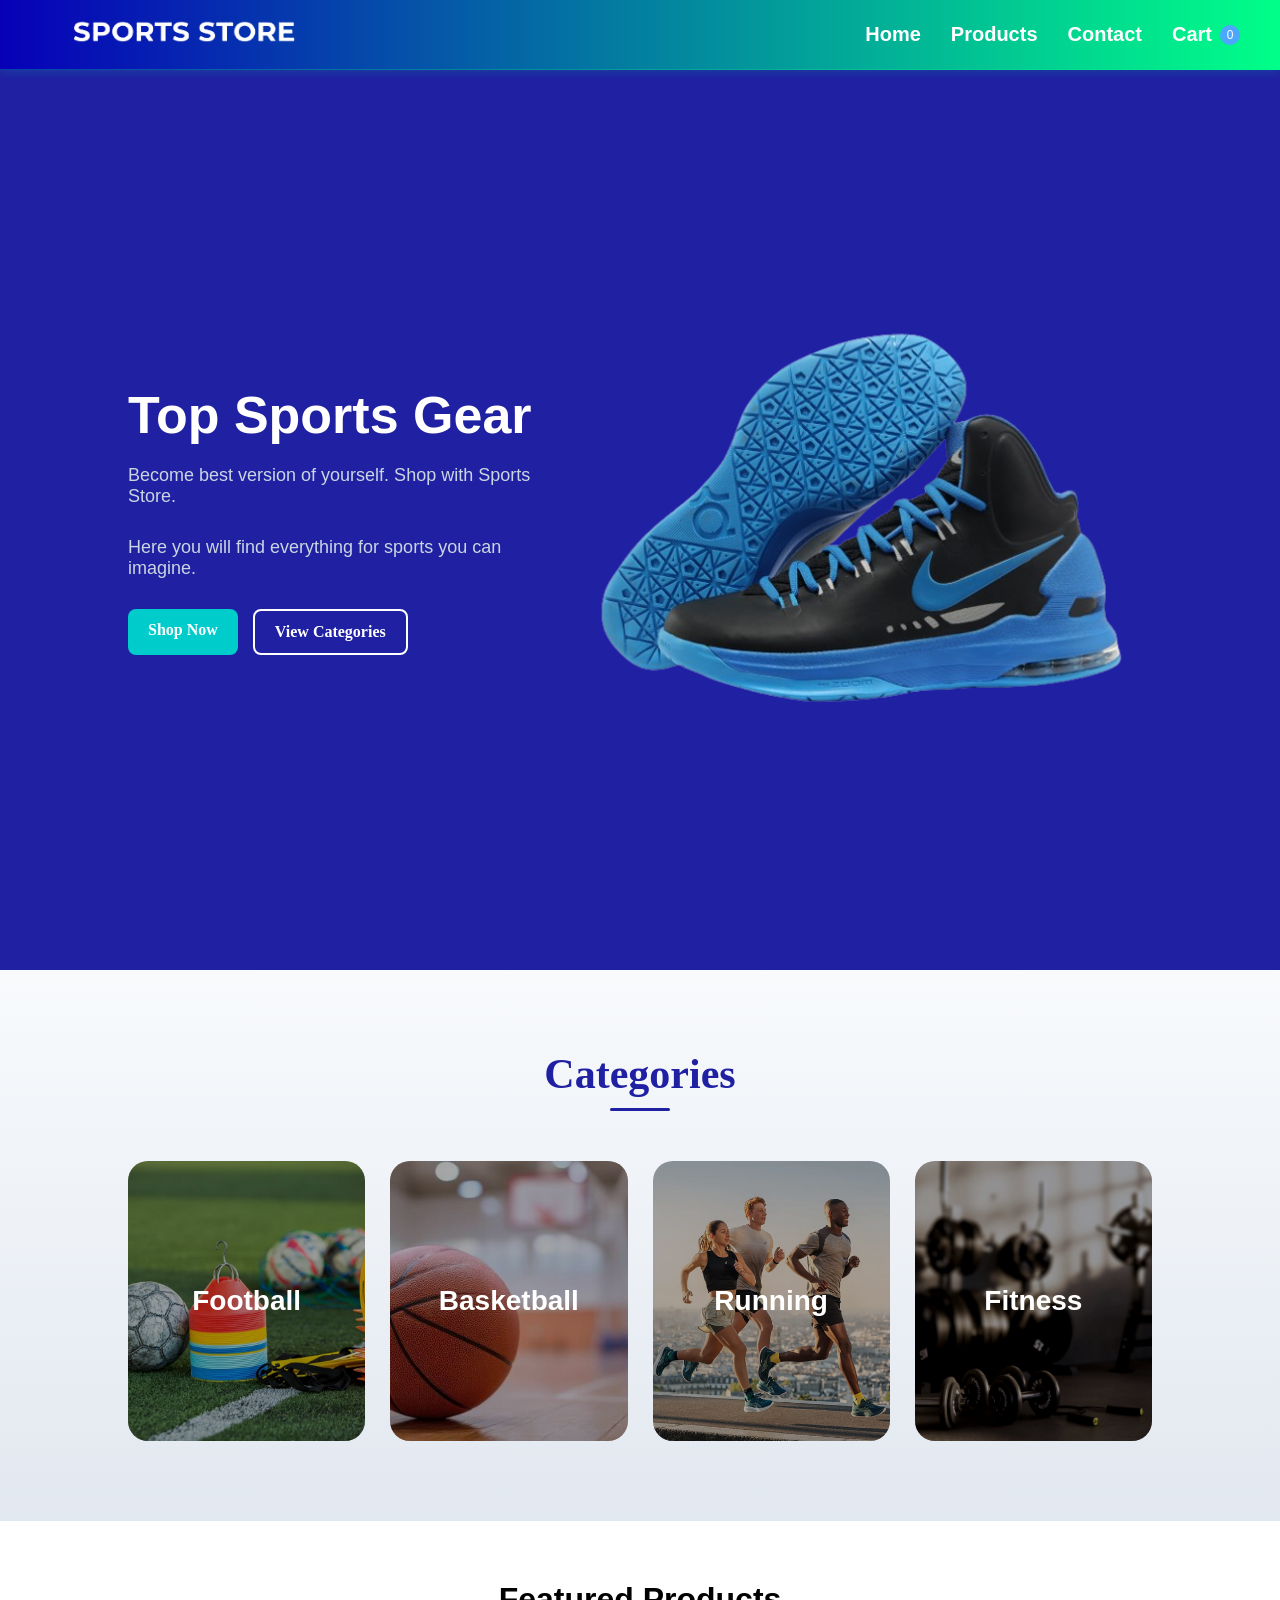
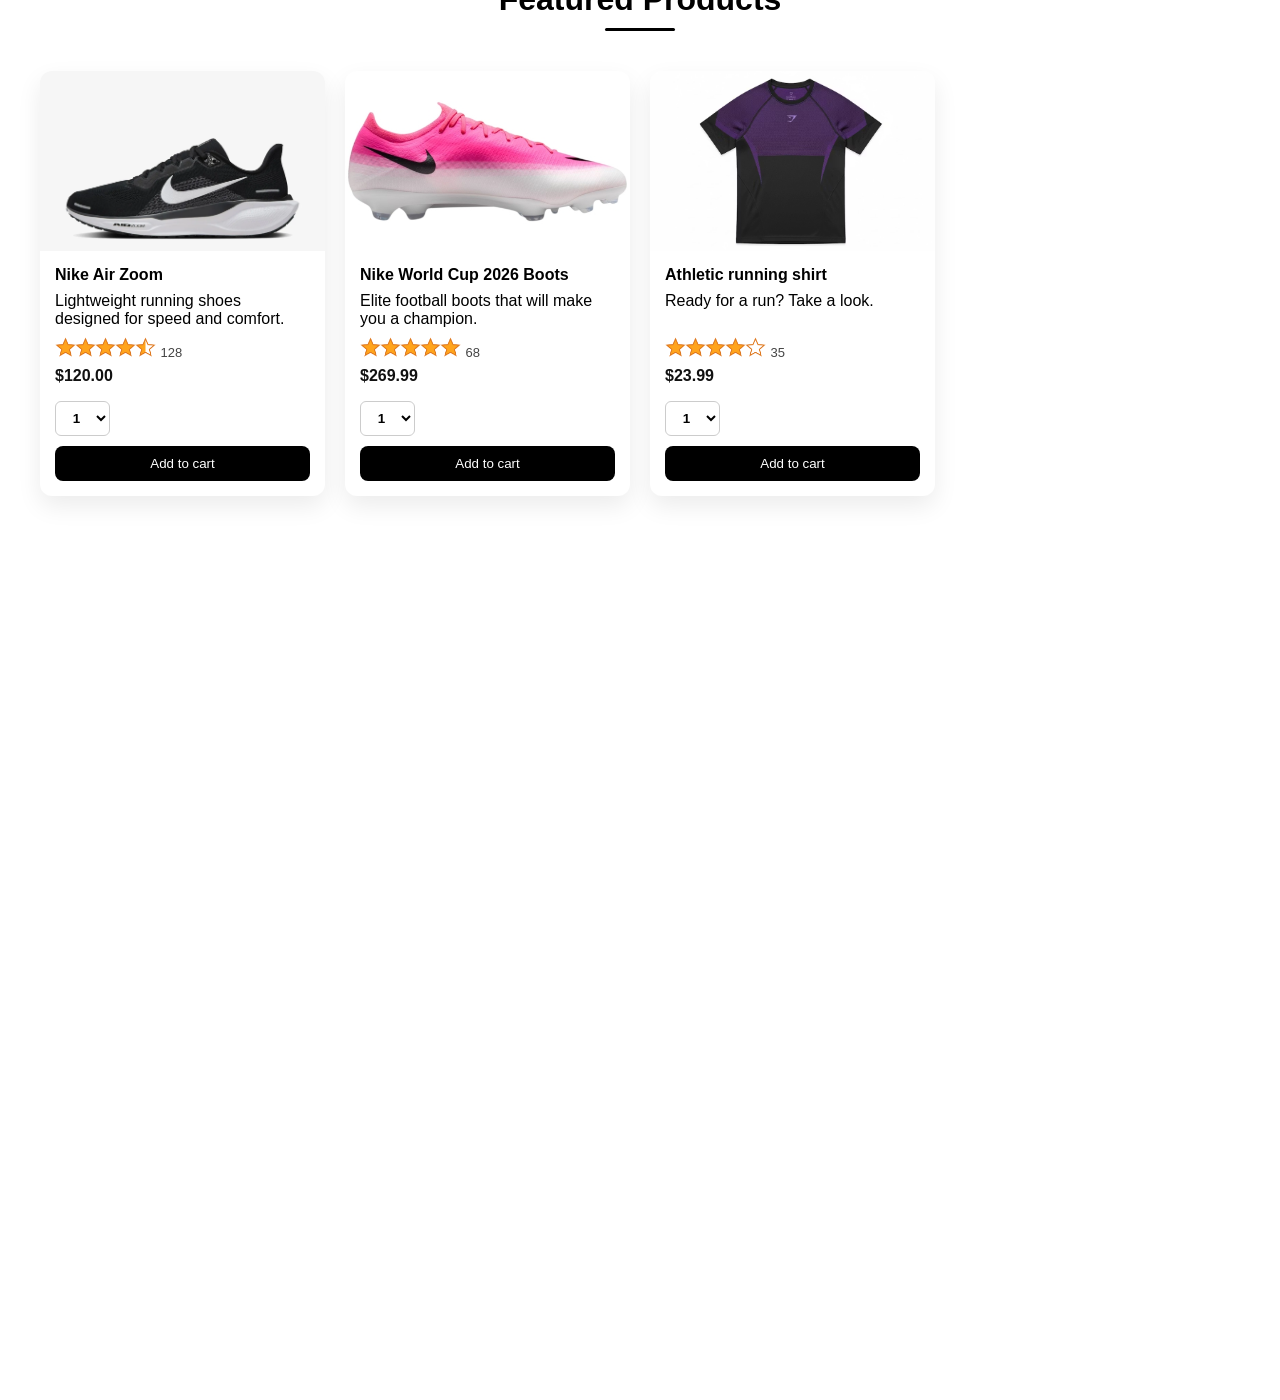
==== html/index.html @ 6fd8a6c9 "Add function for updating cart count in the home page" ====
<!DOCTYPE html>
<html lang="en">
<head>
  <meta charset="UTF-8">
  <meta name="viewport" content="width=device-width, initial-scale=1.0">
  <title>SportsStore.com</title>
  <link rel="stylesheet" href="../styles/style.css">
  <link rel="stylesheet" href="../styles/categories.css">
  <link rel="stylesheet" href="../styles/products.css">
</head>
<body>
  <nav class="navbar">
        <div class="logo">
            <img class="store-logo" title="logo" src="../images/store-logo.png">
        </div>

        <input type="checkbox" id="menu-toggle">

        <label for="menu-toggle" class="hamburger">
            ☰
        </label>

        <ul class="nav-links">
            <li><a href="#">Home</a></li>
            <li><a href="#products">Products</a></li>
            <li><a href="#">Contact</a></li>
            <li>
                <a href="cart.html" target="_blank" class="cart js-cart">
                    Cart
                    <span class="cart-count js-cart-count">3</span>
                </a>
            </li>
        </ul>
    </nav>

    <main>
      <section class="hero">
      <div class="hero-content">
        <h1 class="hero-title">Top Sports Gear</h1>
        <p>Become best version of yourself. Shop with Sports Store.</p>
        <p>Here you will find everything for sports you can imagine.</p>

        <div class="hero-buttons">
          <a href="#products" class="btn primary">Shop Now</a>
          <a href="#categories" class="btn secondary">View Categories</a>
        </div>
      </div>

      <div class="hero-image">
        <img src="../images/basketball-shoe-hero-removebg-preview.png" alt="Sports gear" />
      </div>
    </section>

    <section class="categories" id="categories">

        <h2>Categories</h2>

        <div class="categories-container">

            <div class="category-card">
                <img src="../images/football-cones-and-training-equipment.webp" alt="Football">
                <div class="category-overlay">
                    <h3>Football</h3>
                </div>
            </div>

            <div class="category-card">
                <img src="../images/basketball-on-court-action-shot-of-game-equipment-for-sportsgraphy-and-team-competition-photo.jpeg" alt="Basketball">
                <div class="category-overlay">
                    <h3>Basketball</h3>
                </div>
            </div>

            <div class="category-card">
                <img src="../images/asics_homepage_desktop_hero_c26_020124.webp" alt="Running">
                <div class="category-overlay">
                    <h3>Running</h3>
                </div>
            </div>

            <div class="category-card">
                <img src="../images/equipment (6).jpg" alt="Fitness">
                <div class="category-overlay">
                    <h3>Fitness</h3>
                </div>
            </div>
        </div>
    </section>

    <section class="featured-products" id="products">
          <h2 class="section-title">Featured Products</h2>

          <div class="products-grid js-products-grid">

            <!-- PRODUCT CARD (template za JS kasnije) -->
            <div class="product-card js-product-card">
            </div>
          </div>
   </section>
  </main>
  <script src="../scripts/store.js" type="module"></script>
</body>
</html>
---- styles/style.css ----
/*
 Navbar
*/
section {
  scroll-margin-top: 60px;
  /*Global fix for sections scroll*/
}

* {
  margin: 0;
  padding: 0;
  box-sizing: border-box;
}

html {
  scroll-behavior: smooth;
}

body {
  font-family: Arial, sans-serif;
  height: 3000px;
}

.navbar {
  height: 70px;
  display: flex;
  justify-content: space-between;
  align-items: center;
  padding: 0 40px;
  background: linear-gradient(90deg, #0700b8 0%, #00ff88 100%);
  color: white;
  border-bottom: 1px solid rgba(0, 255, 136, 0.25);
  box-shadow: 0 2px 10px rgba(0, 255, 136, 0.15);
  position: sticky;
  top: 0;
  z-index: 1000;
}

.logo {
  font-size: 24px;
  font-weight: bold;
  cursor: pointer;
}

.store-logo {
  width: 12em;
  height: 12em;
  object-fit: contain;
}

.nav-links {
  display: flex;
  list-style: none;
  gap: 30px;
  align-items: center;
  font-family: arial;
  font-weight: 700;
}

.nav-links a {
  text-decoration: none;
  color: white;
  font-size: 20px;
  transition: 0.3s;
}

.nav-links a:hover {
  color: #ffffff;
  text-shadow: 15px 10px 15px rgba(0, 0, 0, 0.25);
}


.cart {
  display: flex;
  align-items: center;
  gap: 8px;
}


.cart-count {
  background-color: #4da6ff;
  color: white;
  font-size: 12px;
  width: 20px;
  height: 20px;
  border-radius: 50%;
  display: flex;
  justify-content: center;
  align-items: center;
  font-family: arial;
  font-weight: 300;
}


#menu-toggle {
  display: none;
}


.hamburger {
  display: none;
  font-size: 30px;
  cursor: pointer;
}


/* 
 Mobile
*/

@media (max-width: 768px) {

  .navbar {
    padding: 0 20px;
  }

  .hamburger {
    display: block;
  }


  .nav-links {
    position: absolute;
    top: 70px;
    left: 0;
    width: 100%;
    background-color: #111;
    font-family: arial;
    font-weight: 700;
    background: linear-gradient(90deg, #0700b8 0%, #00ff88 100%);
    border-top: 1px solid white;
    border-bottom: 1px solid white;
    box-shadow: 2px 2px 10px rgba(0, 0, 0, 0.25);
    z-index: 100;

    flex-direction: column;
    gap: 20px;
    padding: 30px 0;

    display: none;
  }


  #menu-toggle:checked~.nav-links {
    display: flex;
  }

}

/*
 Hero section
*/

.hero {
  position: relative;
  display: flex;
  align-items: center;
  justify-content: space-between;
  padding: 80px 10%;
  min-height: 100vh;
  background-color: rgb(32, 32, 163);
  color: rgb(255, 255, 255);
  overflow: hidden;
}

.hero-title {
  font-weight: bold;
}


.hero-content {
  max-width: 500px;
}

.hero h1 {
  font-size: 52px;
  margin-bottom: 20px;
}

.hero p {
  font-size: 18px;
  color: #cbd5e1;
  margin-bottom: 30px;
}

.hero-buttons {
  display: flex;
  gap: 15px;
}

.btn {
  padding: 12px 20px;
  border-radius: 8px;
  text-decoration: none;
  font-weight: bold;
  font-family: JetBrains Mono;
}


.primary {
  background-color: #00cccc;
  color: white;
  transition: color 0.35s,
    background-color 0.35s,
    font-weight 0.35s,
    opacity 0.15s;
}

.primary:hover {
  color: #00cccc;
  background-color: white;
  font-weight: 900;
}

.primary:active {
  opacity: 0.6;
}

.secondary {
  border: 2px solid white;
  color: white;
  transition: color 0.35s,
    background-color 0.35s,
    opacity 0.15s;
}

.secondary:hover {
  color: rgb(32, 32, 163);
  background-color: white;
}

.secondary:active {
  opacity: 0.6;
}

.hero-image img {
  width: 600px;
  max-width: 100%;
}

/* responsive */
@media (max-width: 768px) {
  .hero {
    flex-direction: column;
    text-align: center;
    min-height: auto;
    padding: 40px 20px 20px;
  }

  .hero h1 {
    font-size: 36px;
  }

  .hero-buttons {
    justify-content: center;
  }

  .hero-image {
    width: 250px;
    margin-top: 20px;
  }
}
---- styles/categories.css ----
/*
 Categories
*/
.categories {
  padding: 80px 10%;
  background: linear-gradient(180deg,
      #f8fafc 0%,
      #e2e8f0 100%);
}

#categories {
  scroll-margin-top: 60px;
  /* prilagodi visini navbara */
}

.categories h2 {
  text-align: center;
  font-size: 42px;
  margin-bottom: 50px;
  color: rgb(32, 32, 163);
  font-family: JetBrains Mono;
}

h2 {
  text-align: center;
  position: relative;
  margin-bottom: 20px;
  font-weight: bold;
}

h2::after {
  content: "";
  display: block;
  width: 60px;
  height: 3px;
  background: rgb(32, 32, 163);
  margin: 10px auto 0;
  /* ključ za centriranje linije */
  border-radius: 2px;
}


.categories-container {
  display: grid;
  grid-template-columns: repeat(4, 1fr);
  gap: 25px;
}


.category-card {
  position: relative;
  height: 280px;
  border-radius: 20px;
  overflow: hidden;
  cursor: pointer;
}


.category-card img {
  width: 100%;
  height: 100%;
  object-fit: cover;
  transition: 0.4s ease;
}


.category-overlay {
  position: absolute;
  inset: 0;

  display: flex;
  justify-content: center;
  align-items: center;

  background: rgba(0, 0, 0, 0.35);

  color: white;
}


.category-overlay h3 {
  font-size: 28px;
}


/* Hover effect */

.category-card:hover img {
  transform: scale(1.1);
}


.category-card:hover .category-overlay {
  background-color: rgba(32, 32, 163, 0.45);
}



/* Responsive */

@media(max-width: 900px) {

  .categories-container {
    grid-template-columns: repeat(2, 1fr);
  }

}


@media(max-width: 600px) {

  .categories {
    padding: 50px 20px;
  }


  .categories h2 {
    font-size: 32px;
  }


  .categories-container {
    grid-template-columns: 1fr;
  }

}
---- styles/products.css ----
.featured-products {
  padding: 60px 40px;
}

.section-title {
  text-align: center;
  font-size: 32px;
  margin-bottom: 40px;
  position: relative;
}

.section-title::after {
  content: "";
  display: block;
  width: 70px;
  height: 3px;
  background: black;
  margin: 10px auto 0;
  border-radius: 2px;
}

/* GRID */
.products-grid {
  display: grid;
  grid-template-columns: repeat(4, 1fr);
  gap: 20px;
  align-items: stretch;
}

/* CARD */
.product-card {
  background: white;
  border-radius: 12px;
  overflow: hidden;
  box-shadow: 0 10px 25px rgba(0, 0, 0, 0.08);
  transition: 0.3s ease;
  display: flex;
  flex-direction: column;
  height: 100%;
  cursor: pointer;
}

.product-card:hover {
  transform: translateY(-6px);
}

/* IMAGE */
.product-image {
  width: 100%;
  height: 180px;
  object-fit: cover;
}

/* INFO */
.product-info {
  padding: 15px;
  display: flex;
  flex-direction: column;
  flex: 1;
}

.product-name {
  font-size: 16px;
  margin-bottom: 8px;
}

.product-desc {
  min-height: 45px;
}

.product-rating span {
  color: #444;
  font-size: 13px;
}

.product-price {
  font-size: 16px;
  font-weight: bold;
  margin: 6px 0;
  color: #111;
}

.quantity-control {
  margin: 10px 0;
}

.quantity-select {
  width: 55px;
  height: 35px;
  border: 1px solid #ccc;
  border-radius: 6px;
  text-align: center;
  font-weight: bold;
  cursor: pointer;
  background: white;
}

.stars-image {
  object-fit: contain;
  height: 20px;
}

/* BUTTON */
.product-bottom {
  margin-top: auto;
}

.add-to-cart-btn {
  width: 100%;
  padding: 10px;
  border: none;
  background: black;
  color: white;
  border-radius: 8px;
  cursor: pointer;
  transition: 0.3s;
}

.add-to-cart-btn:hover {
  background: #333;
}

/*
 Responsive
*/
@media (max-width: 1000px) {
  .products-grid {
    grid-template-columns: repeat(3, 1fr);
  }
}

@media (max-width: 700px) {
  .products-grid {
    grid-template-columns: repeat(2, 1fr);
  }
}

@media (max-width: 450px) {
  .products-grid {
    grid-template-columns: 1fr;
  }
}
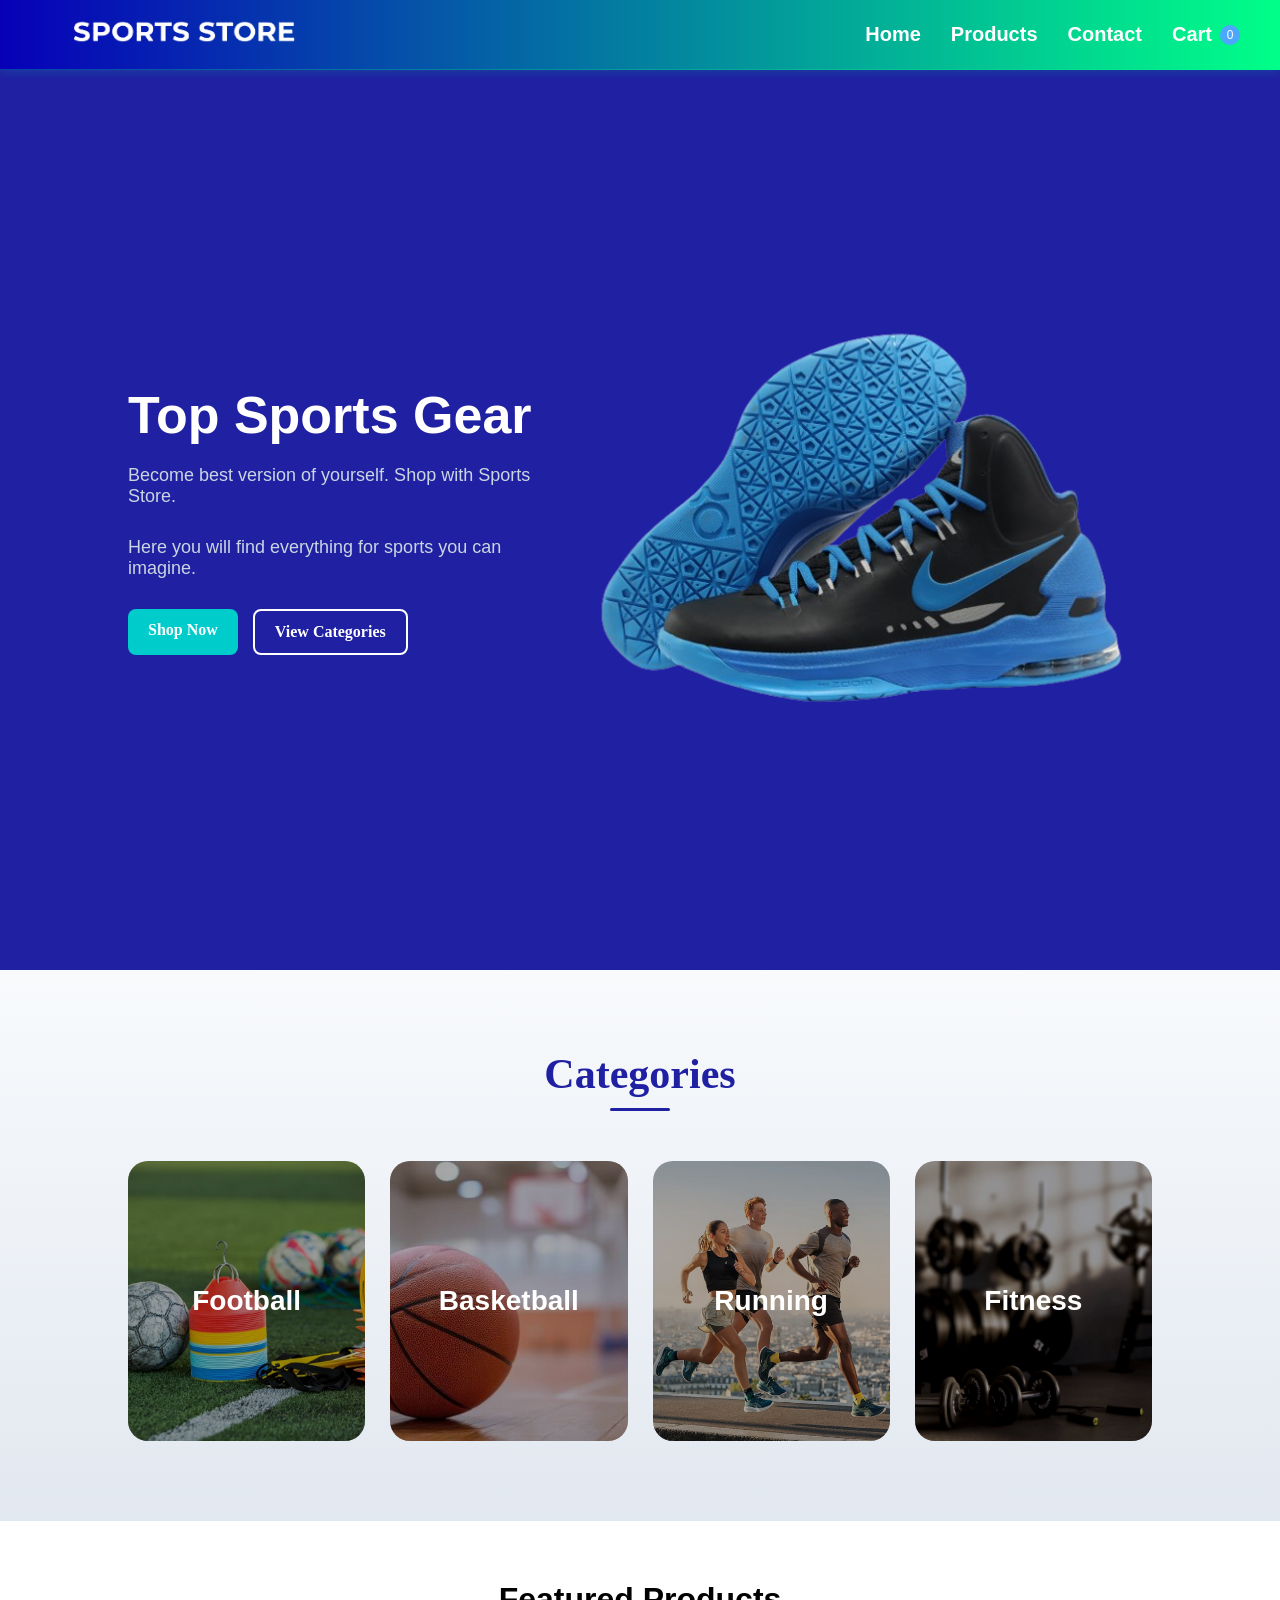
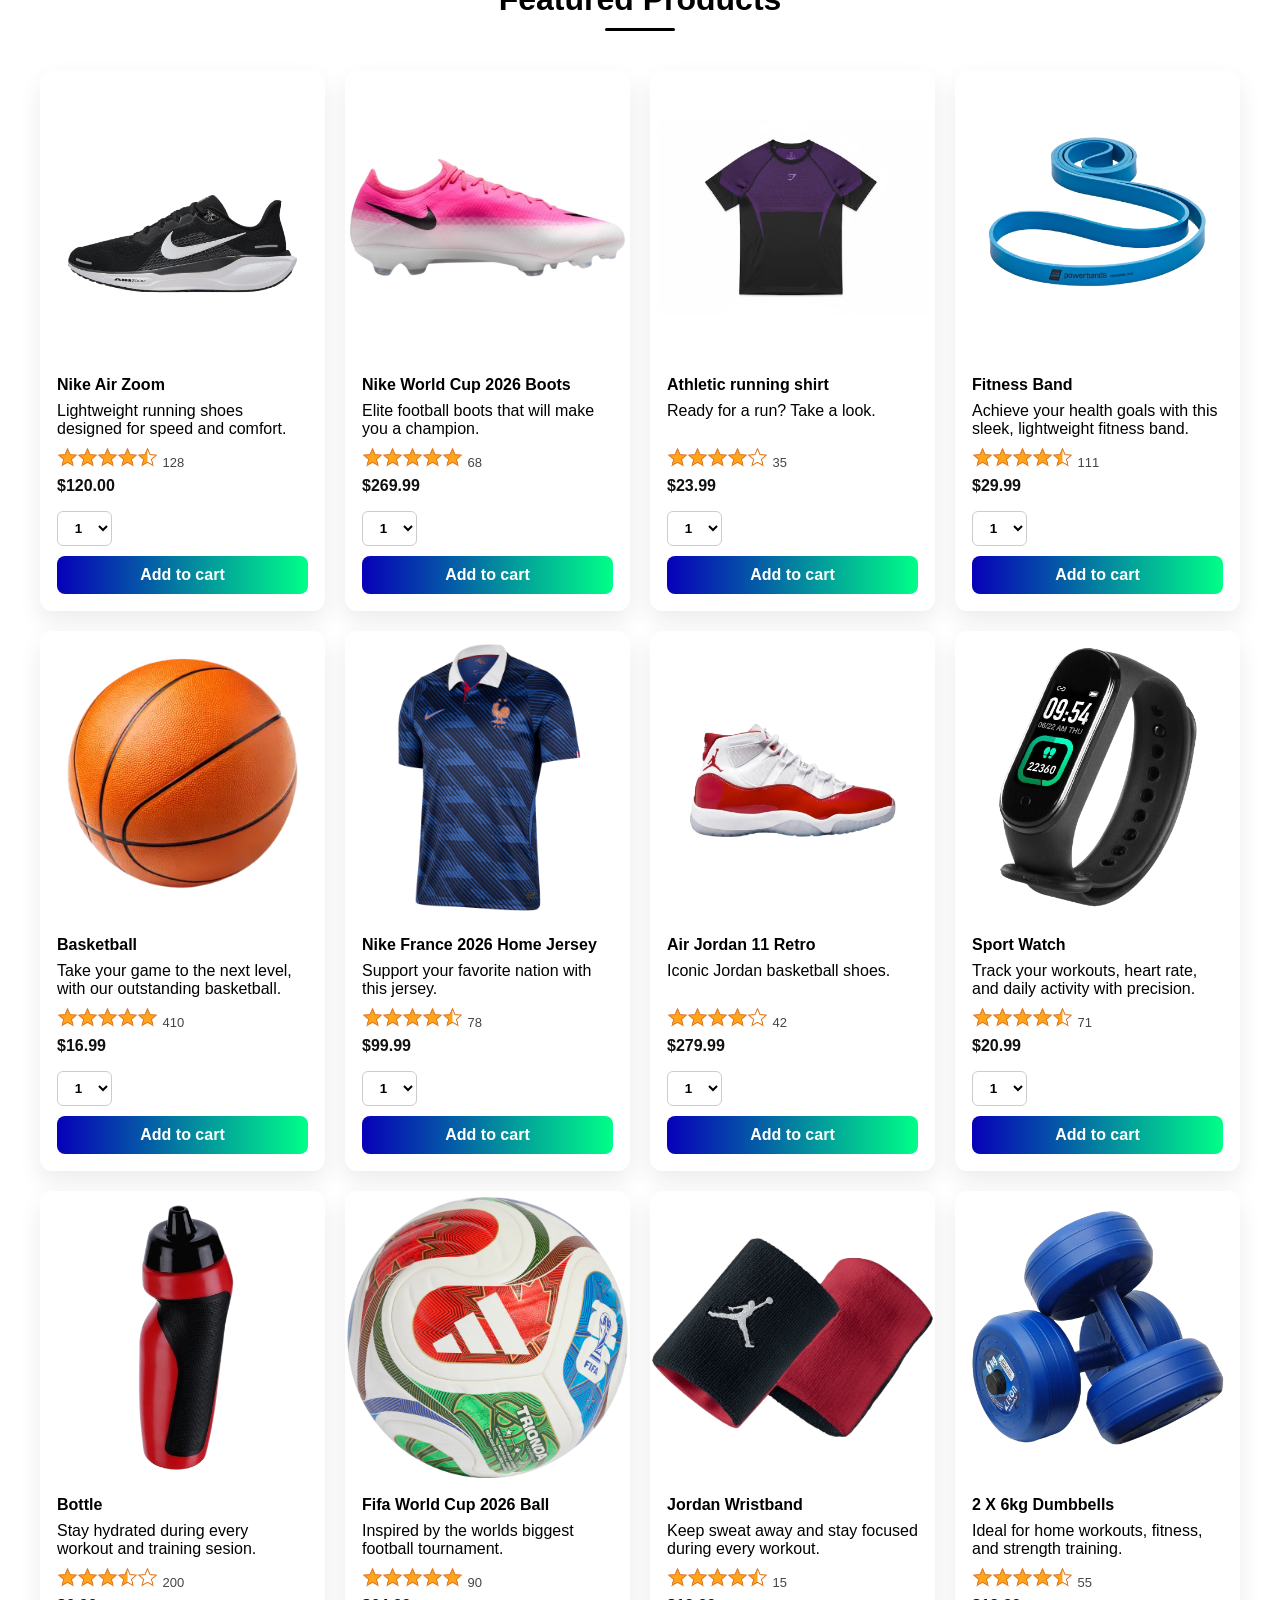
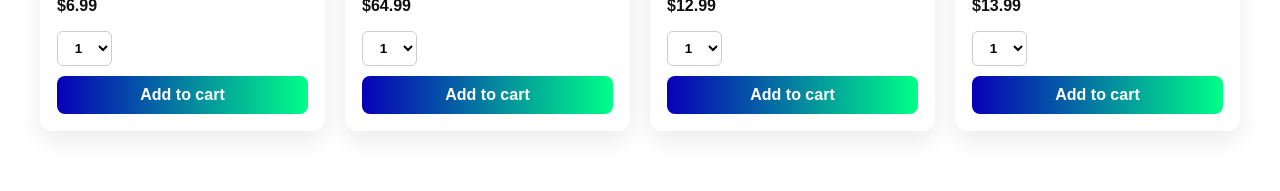
==== commit 62bffc1c: "Added few new products and improved product card looking" ====
--- a/html/index.html
+++ b/html/index.html
@@ -25,9 +25,9 @@
             <li><a href="#products">Products</a></li>
             <li><a href="#">Contact</a></li>
             <li>
-                <a href="cart.html" target="_blank" class="cart js-cart">
+                <a href="cart.html" class="cart js-cart">
                     Cart
-                    <span class="cart-count js-cart-count">3</span>
+                    <span class="cart-count js-cart-count">0</span>
                 </a>
             </li>
         </ul>
--- a/styles/products.css
+++ b/styles/products.css
@@ -30,25 +30,36 @@
 /* CARD */
 .product-card {
   background: white;
+  border: 2px solid transparent;
   border-radius: 12px;
   overflow: hidden;
   box-shadow: 0 10px 25px rgba(0, 0, 0, 0.08);
-  transition: 0.3s ease;
   display: flex;
   flex-direction: column;
   height: 100%;
   cursor: pointer;
+
+  transition:
+    transform 0.35s ease,
+    box-shadow 0.35s ease,
+    background 0.35s ease;
 }
 
 .product-card:hover {
   transform: translateY(-6px);
+
+  background:
+    linear-gradient(white, white) padding-box,
+    linear-gradient(90deg, #0700b8 0%, #00ff88 100%) border-box;
+
+  box-shadow: 0 15px 35px rgba(7, 0, 184, 0.18);
 }
 
 /* IMAGE */
 .product-image {
   width: 100%;
-  height: 180px;
-  object-fit: cover;
+  height: 18em;
+  object-fit: contain;
 }
 
 /* INFO */
@@ -109,15 +120,17 @@
   width: 100%;
   padding: 10px;
   border: none;
-  background: black;
+  background: linear-gradient(90deg, #0700b8 0%, #00ff88 100%);
+  font-weight: bold;
+  font-size: 1rem;
   color: white;
   border-radius: 8px;
   cursor: pointer;
-  transition: 0.3s;
+  transition: opacity 0.3s;
 }
 
 .add-to-cart-btn:hover {
-  background: #333;
+  opacity: 0.73;
 }
 
 /*
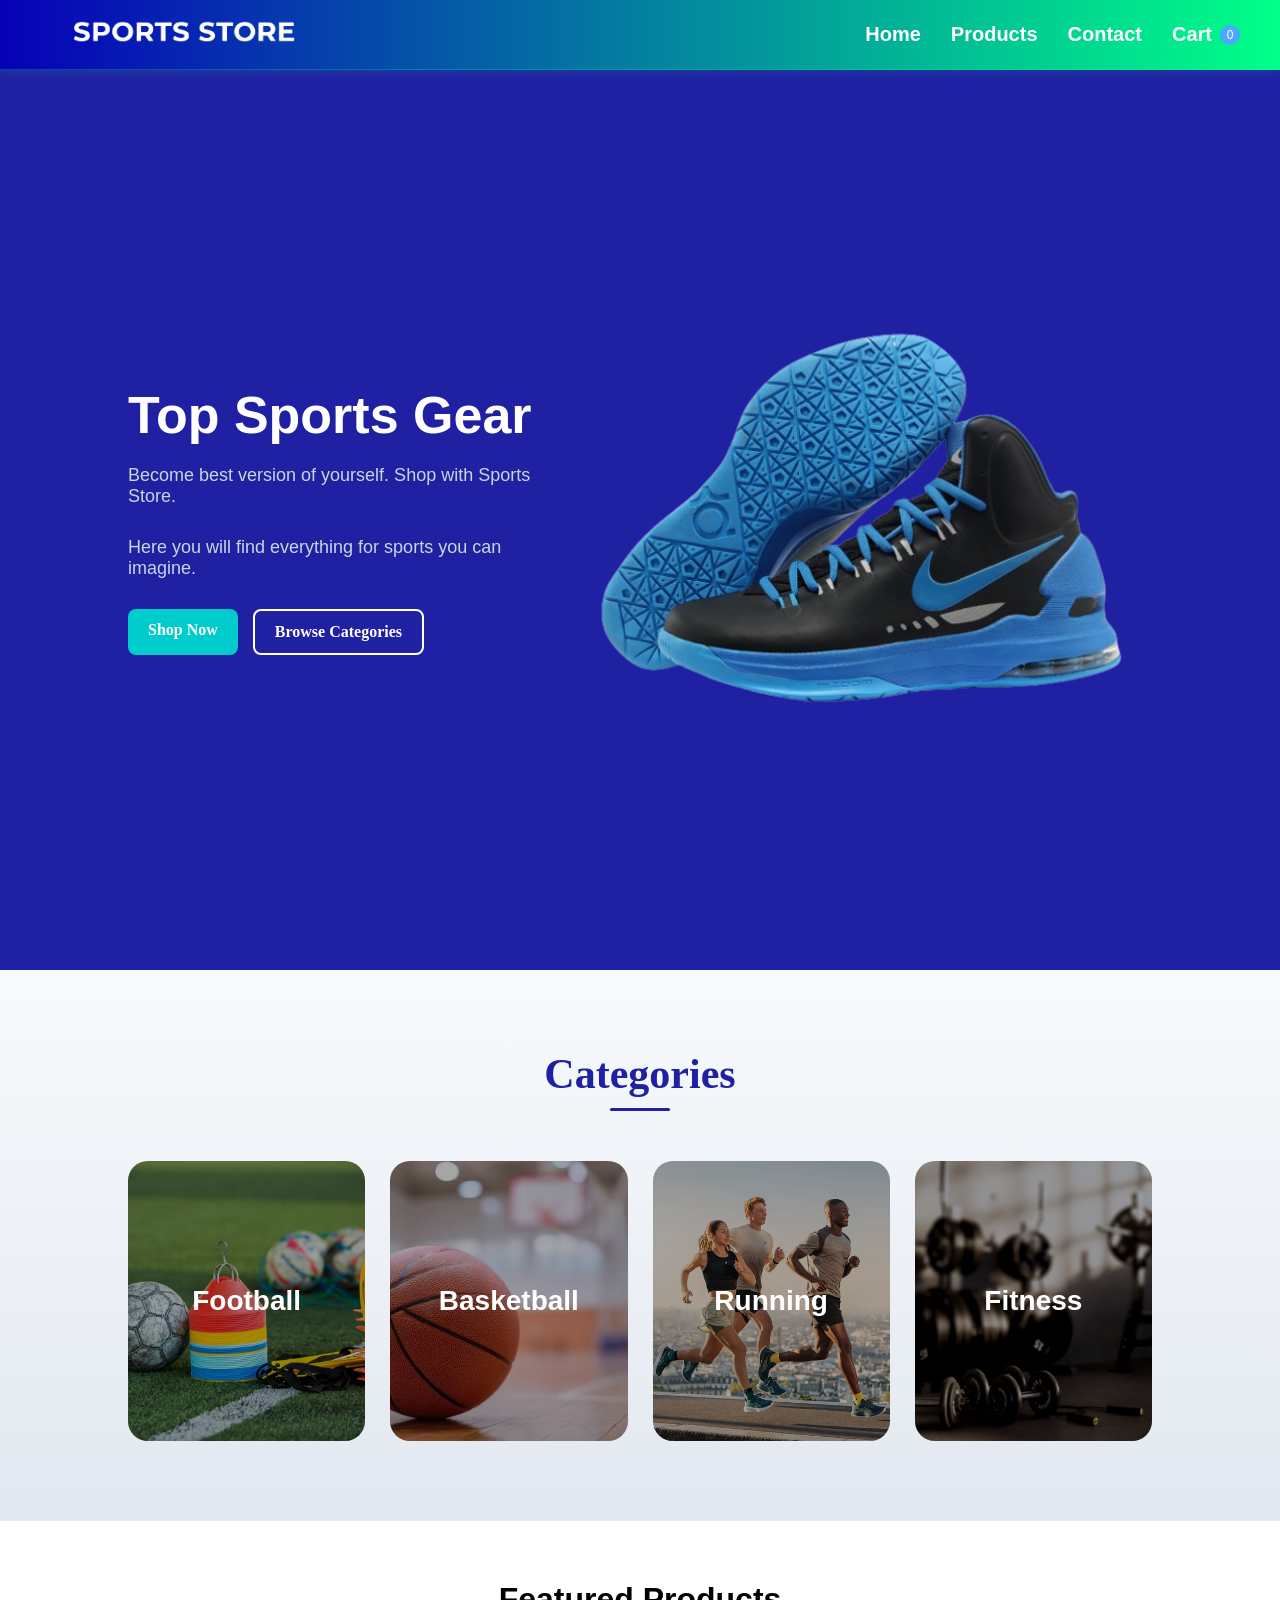
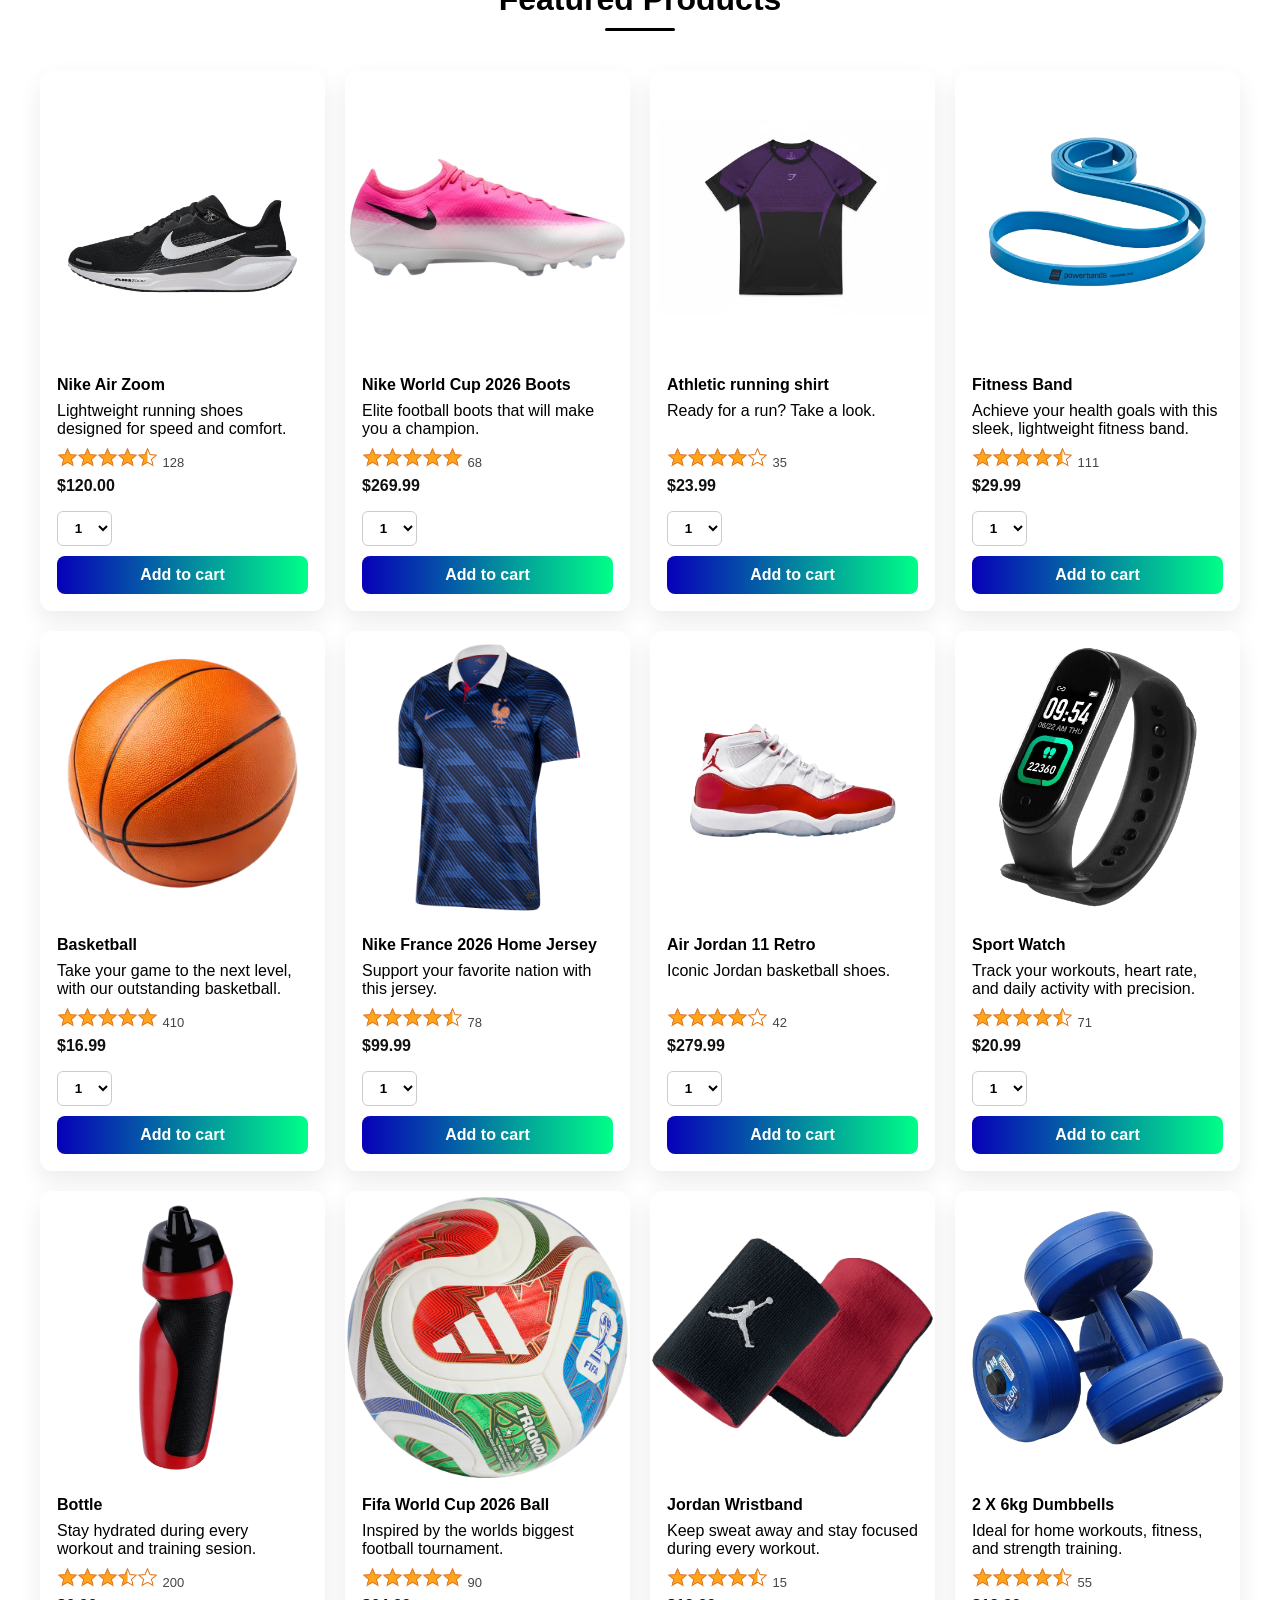
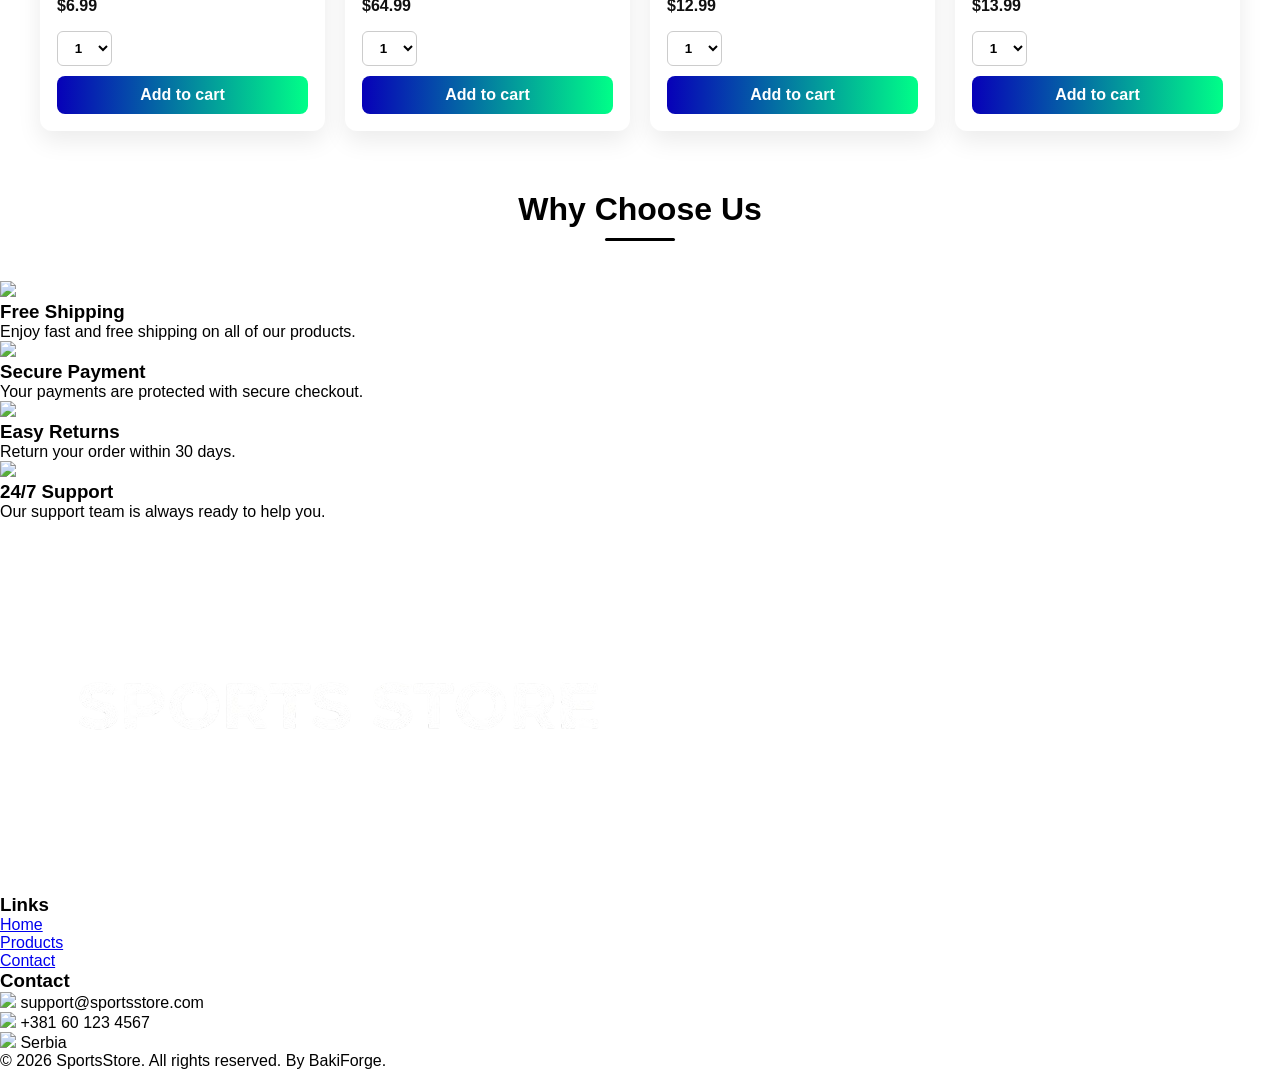
==== commit 5277158e: "Added why choose us section and footer" ====
--- a/html/index.html
+++ b/html/index.html
@@ -8,7 +8,7 @@
   <link rel="stylesheet" href="../styles/categories.css">
   <link rel="stylesheet" href="../styles/products.css">
 </head>
-<body>
+<body id="home">
   <nav class="navbar">
         <div class="logo">
             <img class="store-logo" title="logo" src="../images/store-logo.png">
@@ -23,7 +23,7 @@
         <ul class="nav-links">
             <li><a href="#">Home</a></li>
             <li><a href="#products">Products</a></li>
-            <li><a href="#">Contact</a></li>
+            <li><a href="#footer">Contact</a></li>
             <li>
                 <a href="cart.html" class="cart js-cart">
                     Cart
@@ -42,7 +42,7 @@
 
         <div class="hero-buttons">
           <a href="#products" class="btn primary">Shop Now</a>
-          <a href="#categories" class="btn secondary">View Categories</a>
+          <a href="#categories" class="btn secondary">Browse Categories</a>
         </div>
       </div>
 
@@ -51,34 +51,34 @@
       </div>
     </section>
 
-    <section class="categories" id="categories">
+    <section class="categories js-categories" id="categories">
 
         <h2>Categories</h2>
 
         <div class="categories-container">
 
-            <div class="category-card">
+            <div class="category-card" data-category="football">
                 <img src="../images/football-cones-and-training-equipment.webp" alt="Football">
                 <div class="category-overlay">
                     <h3>Football</h3>
                 </div>
             </div>
 
-            <div class="category-card">
+            <div class="category-card" data-category="basketball">
                 <img src="../images/basketball-on-court-action-shot-of-game-equipment-for-sportsgraphy-and-team-competition-photo.jpeg" alt="Basketball">
                 <div class="category-overlay">
                     <h3>Basketball</h3>
                 </div>
             </div>
 
-            <div class="category-card">
+            <div class="category-card" data-category="running">
                 <img src="../images/asics_homepage_desktop_hero_c26_020124.webp" alt="Running">
                 <div class="category-overlay">
                     <h3>Running</h3>
                 </div>
             </div>
 
-            <div class="category-card">
+            <div class="category-card" data-category="fitness">
                 <img src="../images/equipment (6).jpg" alt="Fitness">
                 <div class="category-overlay">
                     <h3>Fitness</h3>
@@ -97,7 +97,81 @@
             </div>
           </div>
    </section>
-  </main>
+
+    <section class="why-choose-us">
+    <div class="container">
+        <h2 class="section-title">Why Choose Us</h2>
+
+        <div class="features-grid">
+        <div class="feature-card">
+            <div class="feature-icon"><img class="feature-img" src="../images/delivery.png"></div>
+            <h3>Free Shipping</h3>
+            <p>Enjoy fast and free shipping on all of our products.</p>
+        </div>
+
+        <div class="feature-card">
+            <div class="feature-icon"><img class="feature-img" src="../images/secure.png"></div>
+            <h3>Secure Payment</h3>
+            <p>Your payments are protected with secure checkout.</p>
+        </div>
+
+        <div class="feature-card">
+            <div class="feature-icon"><img class="feature-img" src="../images/return.png"></div>
+            <h3>Easy Returns</h3>
+            <p>Return your order within 30 days.</p>
+        </div>
+
+        <div class="feature-card">
+            <div class="feature-icon"><img class="feature-img" src="../images/service.png"></div>
+            <h3>24/7 Support</h3>
+            <p>Our support team is always ready to help you.</p>
+         </div>
+        </div>
+     </div>
+    </section>
+
+   <footer class="footer">
+
+        <div class="footer-container">
+
+            <!-- Logo -->
+            <div class="footer-brand">
+            <a href="#home">
+                <img src="../images/store-logo.png" alt="SportsStore Logo">
+            </a>
+            </div>
+
+
+            <!-- Links -->
+            <div class="footer-links">
+            <h3>Links</h3>
+
+            <ul>
+                <li><a href="#home">Home</a></li>
+                <li><a href="#products">Products</a></li>
+                <li><a href="#contact">Contact</a></li>
+            </ul>
+            </div>
+
+
+            <!-- Contact -->
+            <div class="footer-contact">
+            <h3>Contact</h3>
+
+            <p><img class="contact-image" src="../images/email-box.png"> support@sportsstore.com</p>
+            <p><img  class="contact-image" src="../images/phone-con.png"> +381 60 123 4567</p>
+            <p><img class="contact-image" src="../images/location.png"> Serbia</p>
+            </div>
+
+        </div>
+
+
+        <div class="footer-bottom">
+            <p>© 2026 SportsStore. All rights reserved. By BakiForge.</p>
+        </div>
+
+    </footer>    
+   </main>
   <script src="../scripts/store.js" type="module"></script>
 </body>
 </html>
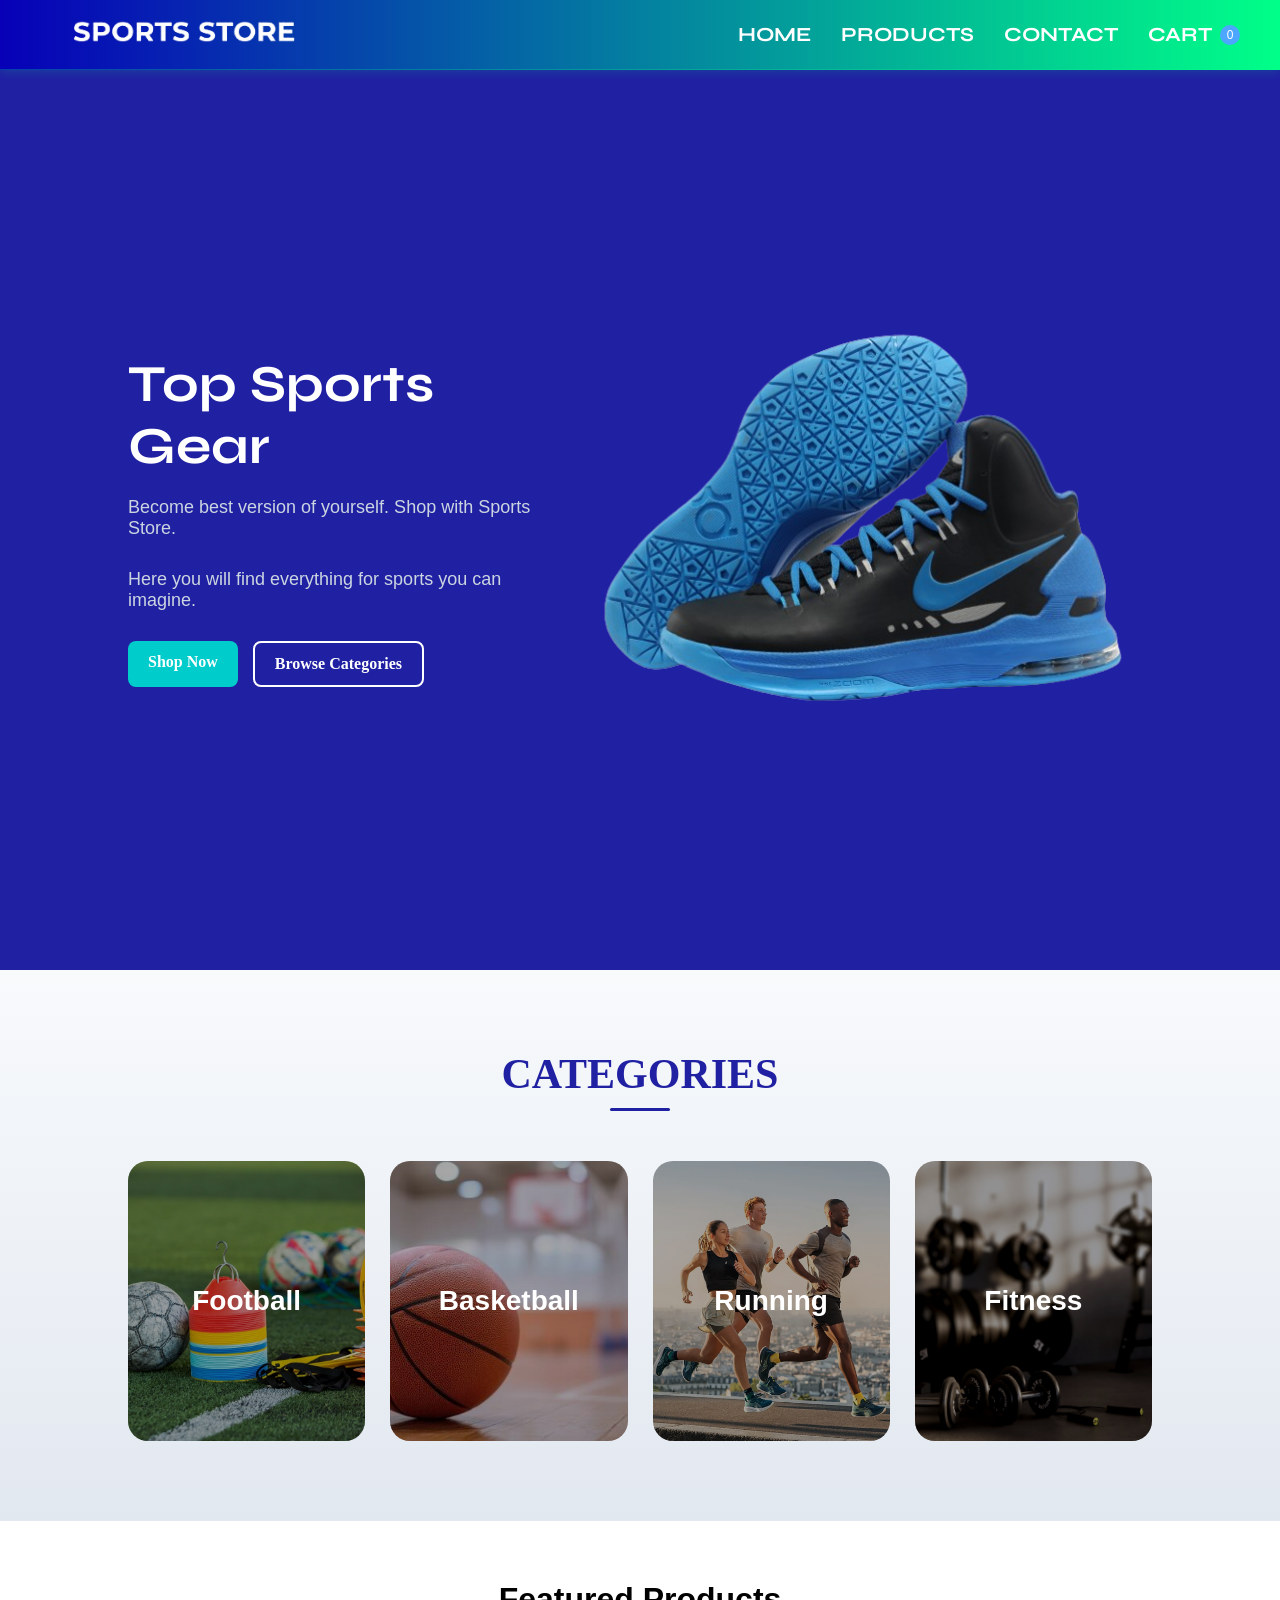
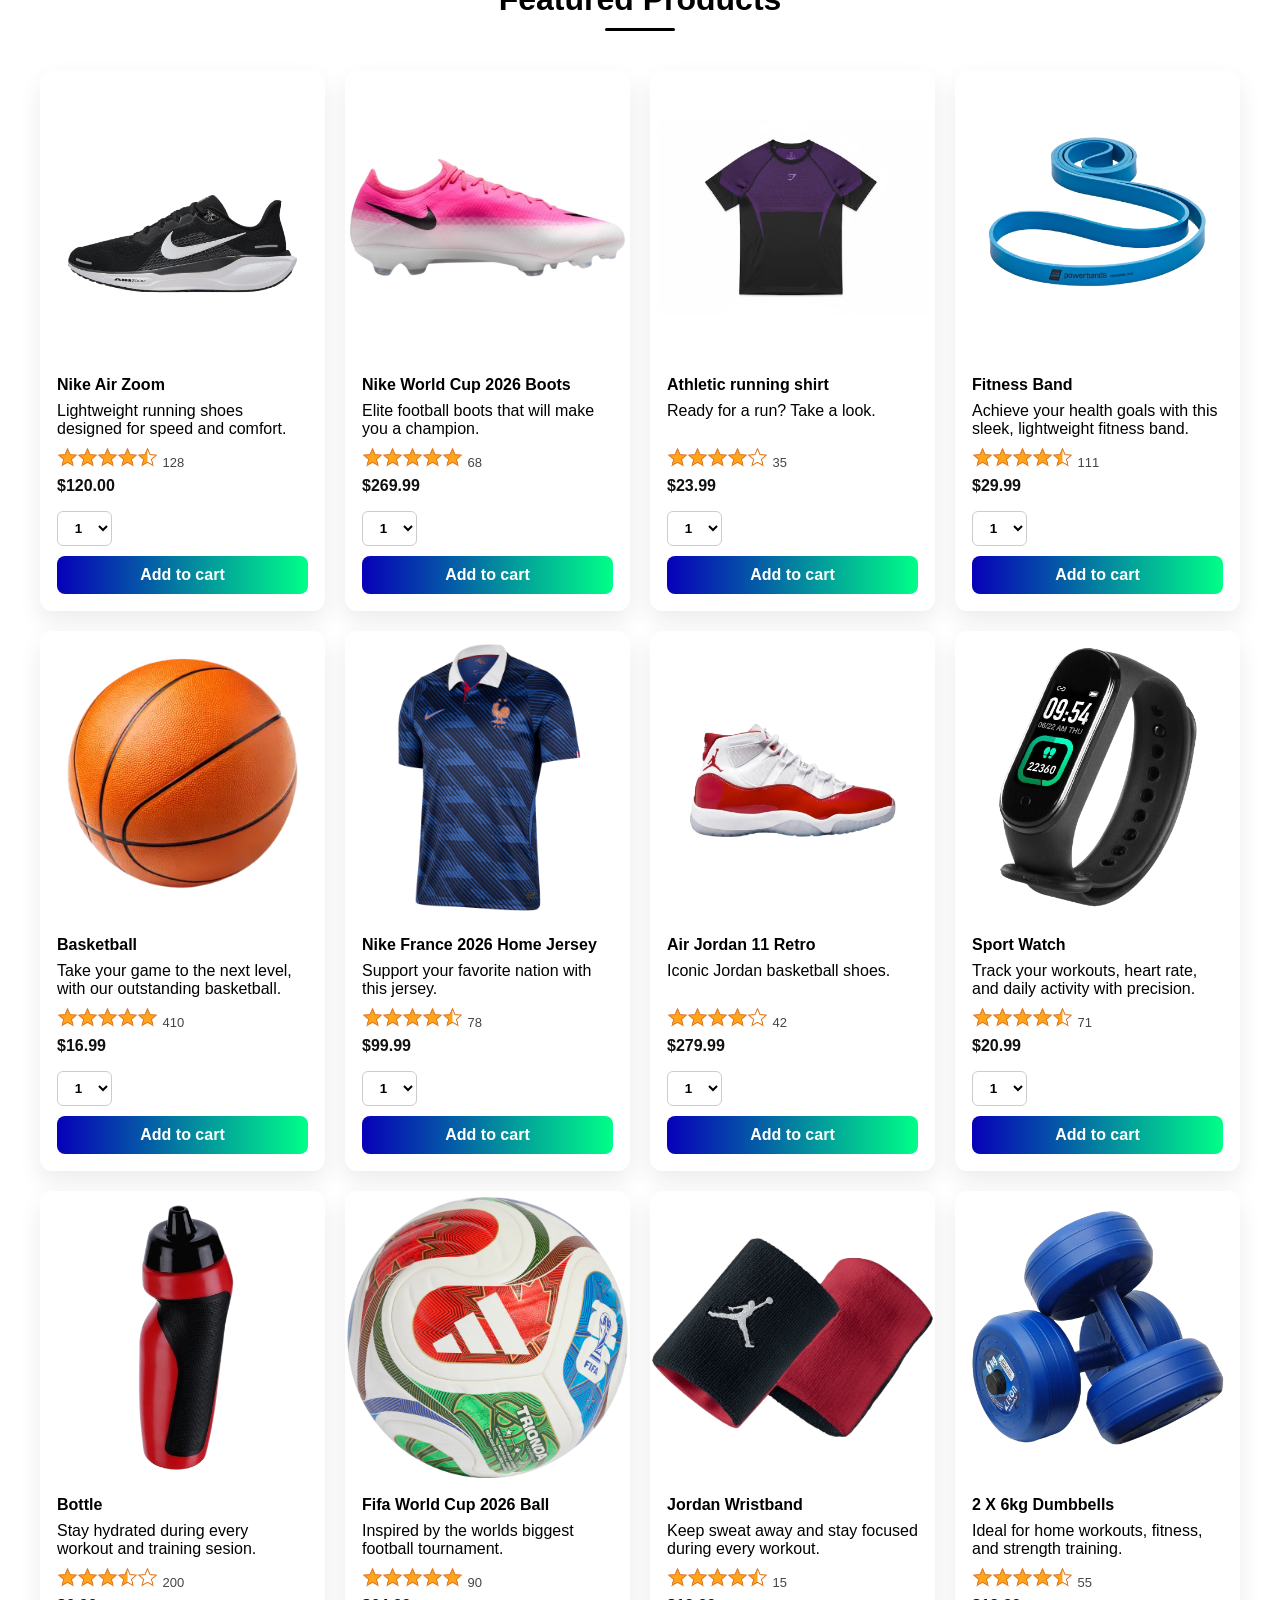
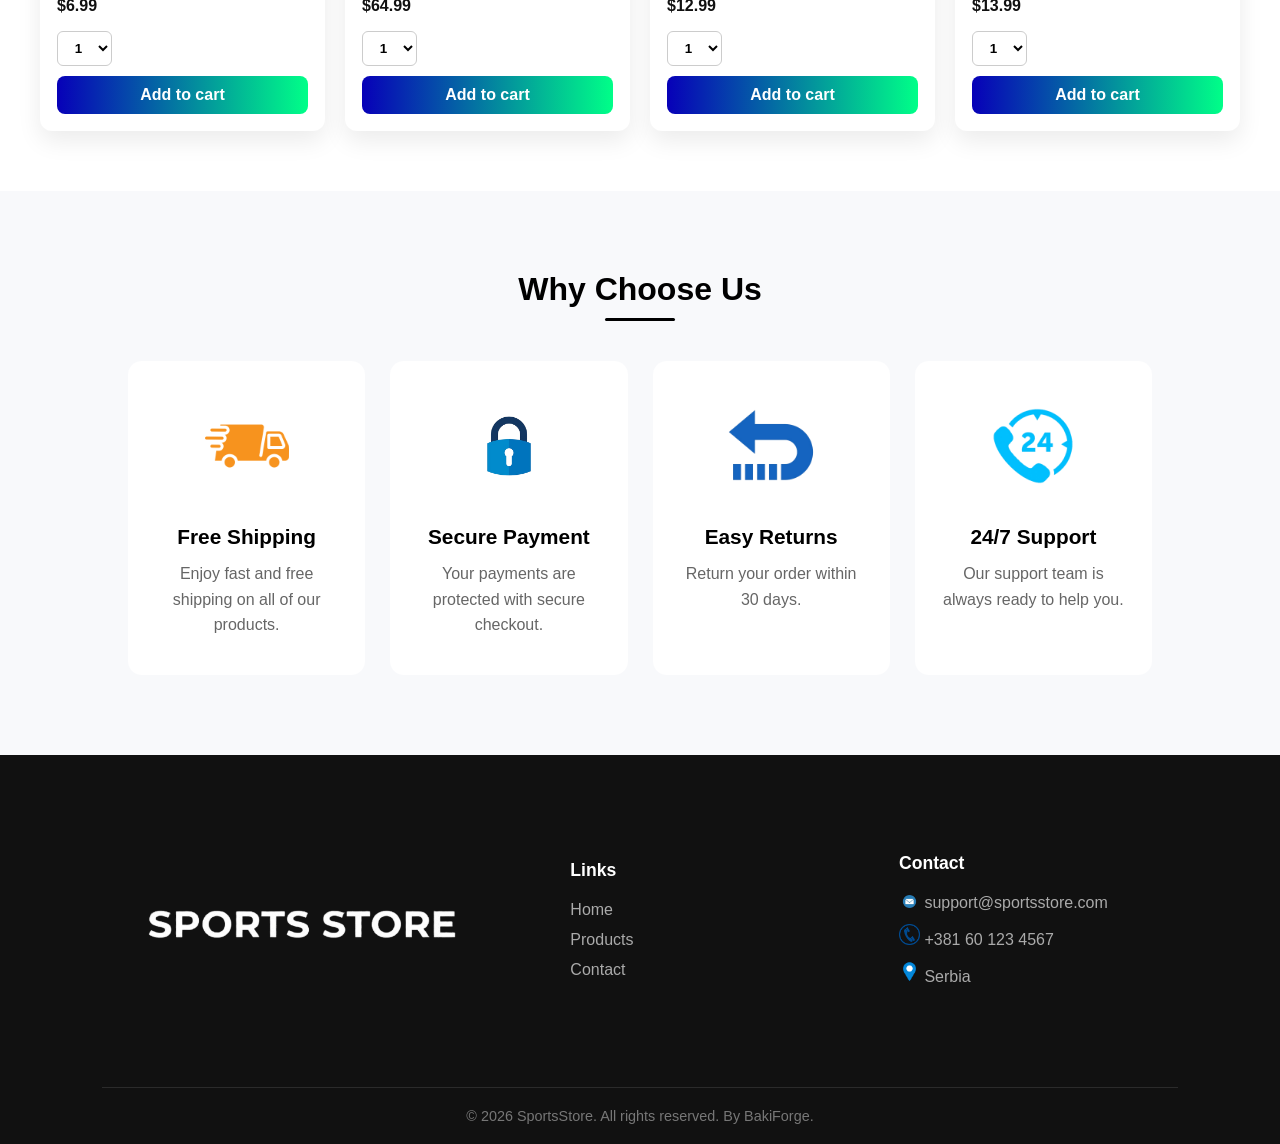
==== commit 2ef33514: "Loaded Syne font, and used it in style.css" ====
--- a/html/index.html
+++ b/html/index.html
@@ -7,6 +7,9 @@
   <link rel="stylesheet" href="../styles/style.css">
   <link rel="stylesheet" href="../styles/categories.css">
   <link rel="stylesheet" href="../styles/products.css">
+    <link rel="preconnect" href="https://fonts.googleapis.com">
+    <link rel="preconnect" href="https://fonts.gstatic.com" crossorigin>
+    <link href="https://fonts.googleapis.com/css2?family=Syne:wght@400..800&display=swap" rel="stylesheet">
 </head>
 <body id="home">
   <nav class="navbar">
@@ -21,12 +24,12 @@
         </label>
 
         <ul class="nav-links">
-            <li><a href="#">Home</a></li>
-            <li><a href="#products">Products</a></li>
-            <li><a href="#footer">Contact</a></li>
+            <li><a href="#">HOME</a></li>
+            <li><a href="#products">PRODUCTS</a></li>
+            <li><a href="#footer">CONTACT</a></li>
             <li>
                 <a href="cart.html" class="cart js-cart">
-                    Cart
+                    CART
                     <span class="cart-count js-cart-count">0</span>
                 </a>
             </li>
@@ -53,7 +56,7 @@
 
     <section class="categories js-categories" id="categories">
 
-        <h2>Categories</h2>
+        <h2 class="categories-heading">CATEGORIES</h2>
 
         <div class="categories-container">
 
--- a/styles/style.css
+++ b/styles/style.css
@@ -62,6 +62,7 @@
   color: white;
   font-size: 20px;
   transition: 0.3s;
+  font-family: syne;
 }
 
 .nav-links a:hover {
@@ -87,8 +88,8 @@
   display: flex;
   justify-content: center;
   align-items: center;
+  font-weight: 300;
   font-family: arial;
-  font-weight: 300;
 }
 
 
@@ -165,6 +166,7 @@
 
 .hero-title {
   font-weight: bold;
+  font-family: syne;
 }
 
 
@@ -195,7 +197,6 @@
   font-weight: bold;
   font-family: JetBrains Mono;
 }
-
 
 .primary {
   background-color: #00cccc;
@@ -259,4 +260,198 @@
     width: 250px;
     margin-top: 20px;
   }
+}
+
+/*
+ Why choose us section
+*/
+.why-choose-us {
+  padding: 80px 10%;
+  background: #f8f9fb;
+}
+
+.section-title {
+  text-align: center;
+  font-size: 2.2rem;
+  margin-bottom: 50px;
+}
+
+.features-grid {
+  display: grid;
+  grid-template-columns: repeat(4, 1fr);
+  gap: 25px;
+}
+
+.feature-card {
+  background: #fff;
+  padding: 35px 25px;
+  border: 2px solid transparent;
+  border-radius: 14px;
+  text-align: center;
+  cursor: pointer;
+  transition:
+    transform 0.35s ease,
+    box-shadow 0.35s ease,
+    background 0.35s ease;
+}
+
+.feature-img {
+  width: 6rem;
+}
+
+.feature-card:hover {
+  transform: translateY(-6px);
+
+  background:
+    linear-gradient(white, white) padding-box,
+    linear-gradient(90deg, #0700b8 0%, #00ff88 100%) border-box;
+
+  box-shadow: 0 15px 35px rgba(7, 0, 184, 0.18);
+}
+
+.feature-icon {
+  font-size: 3rem;
+  margin-bottom: 20px;
+}
+
+.feature-card h3 {
+  margin-bottom: 12px;
+  font-size: 1.3rem;
+}
+
+.feature-card p {
+  color: #666;
+  line-height: 1.6;
+}
+
+@media (max-width: 900px) {
+  .features-grid {
+    grid-template-columns: repeat(2, 1fr);
+  }
+}
+
+@media (max-width: 600px) {
+  .features-grid {
+    grid-template-columns: 1fr;
+  }
+
+  .why-choose-us {
+    padding: 60px 6%;
+  }
+}
+
+/*
+ Footer
+*/
+.footer {
+  background: #111;
+  color: white;
+  padding: 60px 8% 0;
+}
+
+
+.footer-container {
+  max-width: 1200px;
+  margin: auto;
+
+  display: grid;
+  grid-template-columns: 1.5fr 1fr 1fr;
+  align-items: center;
+
+  gap: 50px;
+
+  padding-bottom: 50px;
+}
+
+
+
+/* Logo */
+
+.footer-brand img {
+  width: 25rem;
+  height: auto;
+}
+
+
+
+/* Titles */
+
+.footer h3 {
+  font-size: 1.1rem;
+  margin-bottom: 20px;
+  color: white;
+}
+
+
+
+/* Links */
+
+.footer ul {
+  list-style: none;
+  padding: 0;
+}
+
+
+.footer li {
+  margin-bottom: 12px;
+}
+
+
+.footer a {
+  color: #aaa;
+  text-decoration: none;
+
+  transition: .3s ease;
+}
+
+
+.footer a:hover {
+  color: whitesmoke;
+}
+
+
+
+/* Contact */
+
+.footer-contact p {
+  color: #aaa;
+  margin-bottom: 12px;
+}
+
+.contact-image {
+  object-fit: contain;
+  width: 21px;
+}
+
+/* Bottom */
+
+.footer-bottom {
+  border-top: 1px solid #2b2b2b;
+  text-align: center;
+  padding: 20px 0;
+}
+
+
+.footer-bottom p {
+  color: #777;
+  font-size: .9rem;
+}
+
+
+
+/* Responsive */
+
+@media(max-width: 800px) {
+
+  .footer-container {
+    grid-template-columns: 1fr;
+    text-align: center;
+    gap: 35px;
+  }
+
+
+  .footer-brand img {
+    margin: auto;
+  }
+
 }
--- a/styles/categories.css
+++ b/styles/categories.css
@@ -6,6 +6,10 @@
   background: linear-gradient(180deg,
       #f8fafc 0%,
       #e2e8f0 100%);
+}
+
+.categories-heading {
+  font-family: syne;
 }
 
 #categories {
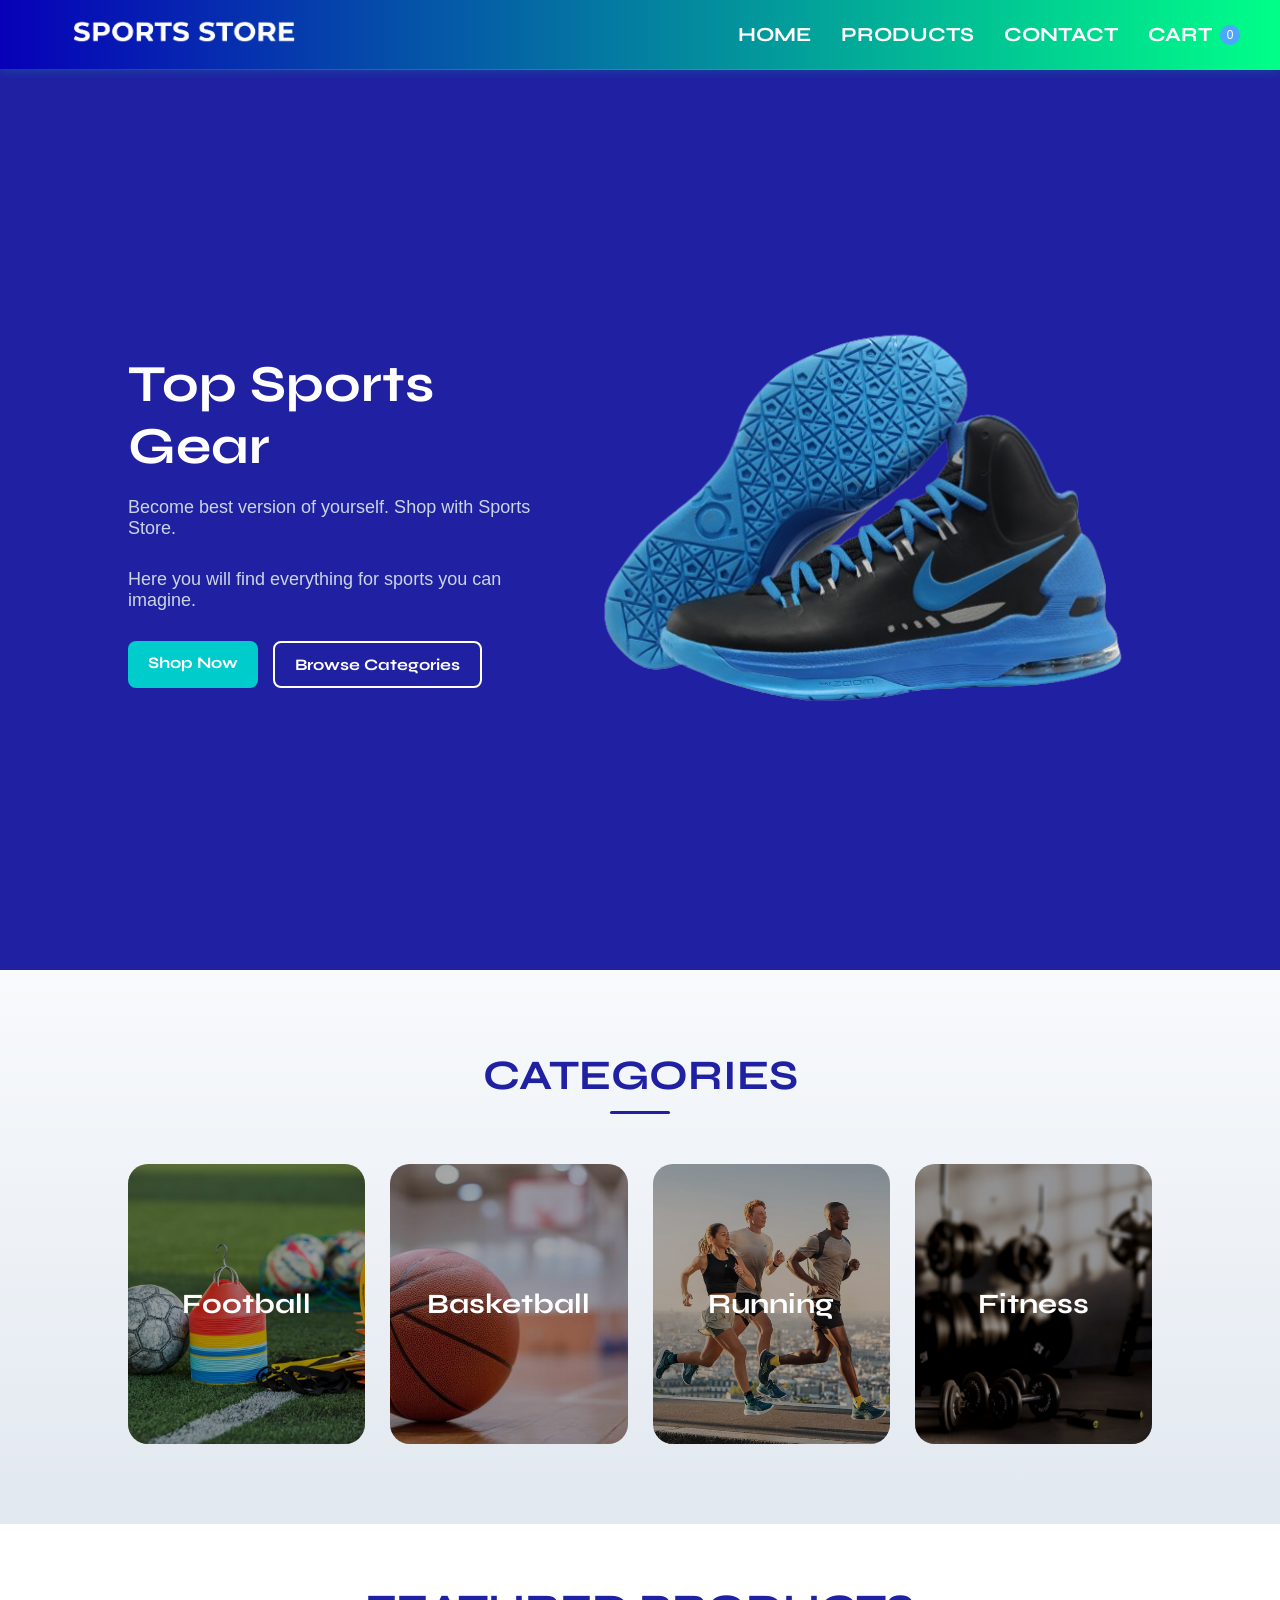
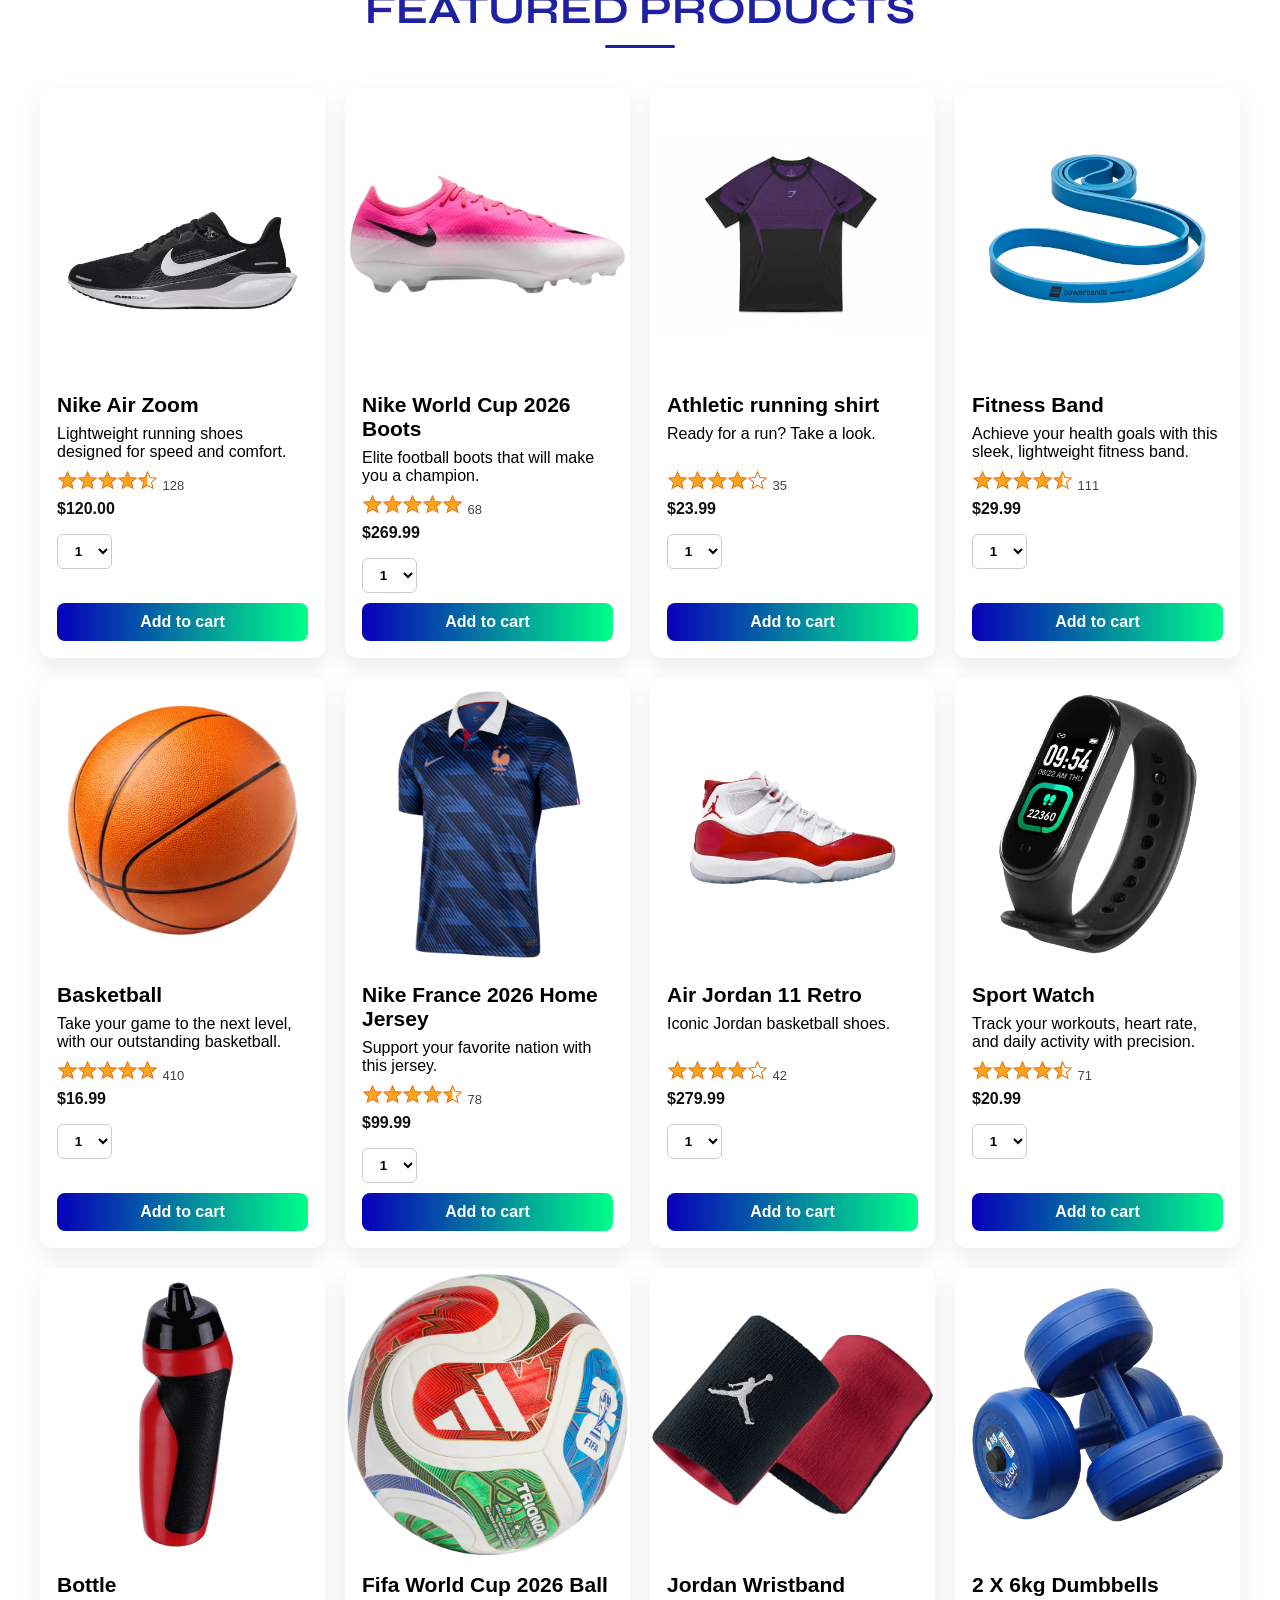
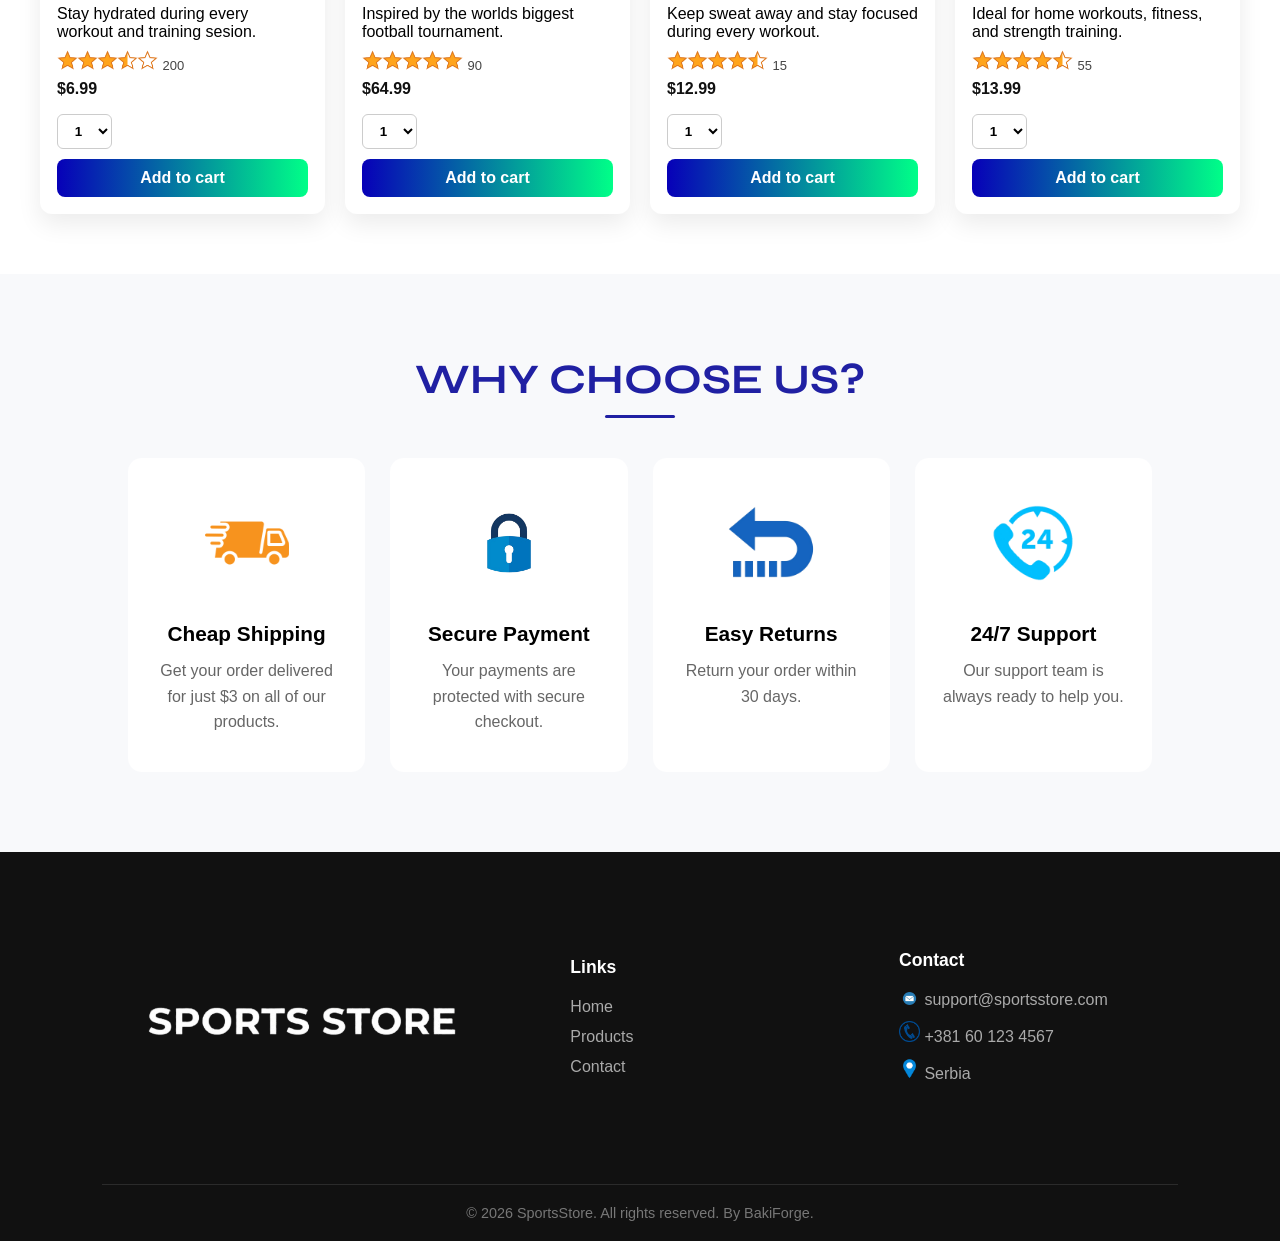
==== commit 6619048b: "Fixed CSS" ====
--- a/html/index.html
+++ b/html/index.html
@@ -91,7 +91,7 @@
     </section>
 
     <section class="featured-products" id="products">
-          <h2 class="section-title">Featured Products</h2>
+          <h2 class="section-title">FEATURED PRODUCTS</h2>
 
           <div class="products-grid js-products-grid">
 
@@ -103,13 +103,13 @@
 
     <section class="why-choose-us">
     <div class="container">
-        <h2 class="section-title">Why Choose Us</h2>
+        <h2 class="section-title">WHY CHOOSE US?</h2>
 
         <div class="features-grid">
         <div class="feature-card">
             <div class="feature-icon"><img class="feature-img" src="../images/delivery.png"></div>
-            <h3>Free Shipping</h3>
-            <p>Enjoy fast and free shipping on all of our products.</p>
+            <h3>Cheap Shipping</h3>
+            <p>Get your order delivered for just $3 on all of our products.</p>
         </div>
 
         <div class="feature-card">
@@ -133,7 +133,7 @@
      </div>
     </section>
 
-   <footer class="footer">
+   <footer class="footer" id="footer">
 
         <div class="footer-container">
 
@@ -158,7 +158,7 @@
 
 
             <!-- Contact -->
-            <div class="footer-contact">
+            <div class="footer-contact" id="contact">
             <h3>Contact</h3>
 
             <p><img class="contact-image" src="../images/email-box.png"> support@sportsstore.com</p>
--- a/styles/style.css
+++ b/styles/style.css
@@ -195,11 +195,11 @@
   border-radius: 8px;
   text-decoration: none;
   font-weight: bold;
-  font-family: JetBrains Mono;
 }
 
 .primary {
   background-color: #00cccc;
+  font-family: syne;
   color: white;
   transition: color 0.35s,
     background-color 0.35s,
@@ -210,7 +210,6 @@
 .primary:hover {
   color: #00cccc;
   background-color: white;
-  font-weight: 900;
 }
 
 .primary:active {
@@ -220,6 +219,7 @@
 .secondary {
   border: 2px solid white;
   color: white;
+  font-family: syne;
   transition: color 0.35s,
     background-color 0.35s,
     opacity 0.15s;
--- a/styles/categories.css
+++ b/styles/categories.css
@@ -9,7 +9,7 @@
 }
 
 .categories-heading {
-  font-family: syne;
+
 }
 
 #categories {
@@ -22,7 +22,7 @@
   font-size: 42px;
   margin-bottom: 50px;
   color: rgb(32, 32, 163);
-  font-family: JetBrains Mono;
+  font-family: syne;
 }
 
 h2 {
@@ -84,6 +84,7 @@
 
 .category-overlay h3 {
   font-size: 28px;
+  font-family: syne;
 }
 
 
--- a/styles/products.css
+++ b/styles/products.css
@@ -4,9 +4,11 @@
 
 .section-title {
   text-align: center;
-  font-size: 32px;
+  font-size: 42px;
   margin-bottom: 40px;
   position: relative;
+  font-family: syne;
+  color: rgb(32, 32, 163);
 }
 
 .section-title::after {
@@ -17,6 +19,7 @@
   background: black;
   margin: 10px auto 0;
   border-radius: 2px;
+  background-color: rgb(32,32,163);
 }
 
 /* GRID */
@@ -71,7 +74,7 @@
 }
 
 .product-name {
-  font-size: 16px;
+  font-size: 21px;
   margin-bottom: 8px;
 }
 
